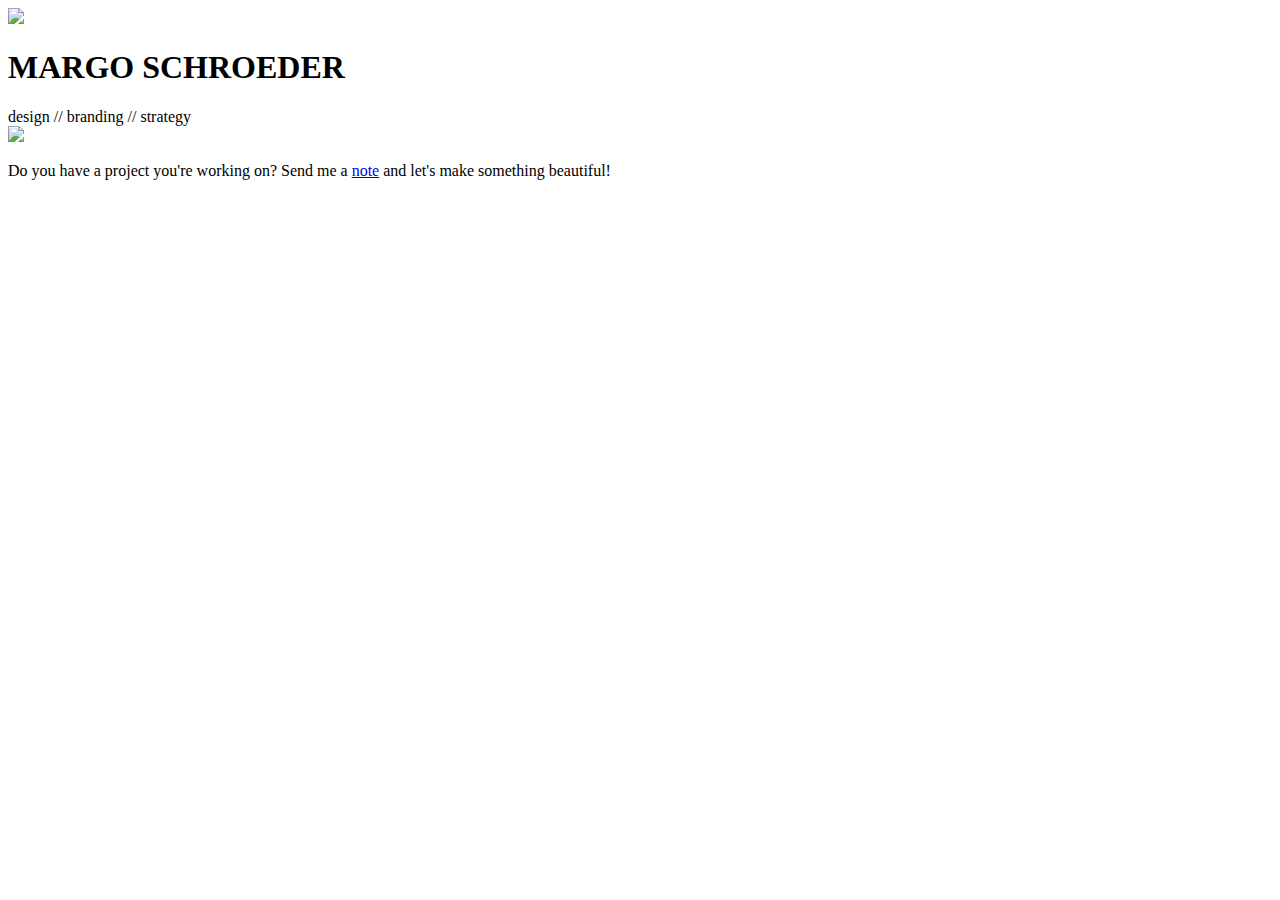
==== unit_3/index.html @ 3678cbc9 "updates" ====
<!DOCTYPE html>
<html>

<head>
	<title>MARGO SCHROEDER</title>
	<link rel="stylesheet" type="text/css" href="style.css">
</head>

<body>
	
	<img src="M-Logo-Final-White_no-text.png">

	<h1>MARGO SCHROEDER</h1>
	
	<div id="slogan">design // branding // strategy</div>

	<img src="mountains-and-clouds-33 copy 2.jpg">

	<p>Do you have a project you're working on? Send me a <a href="mailto:margoschroeder8@gmail.com">note</a> and let's make something beautiful!</p>


</body>
</html>
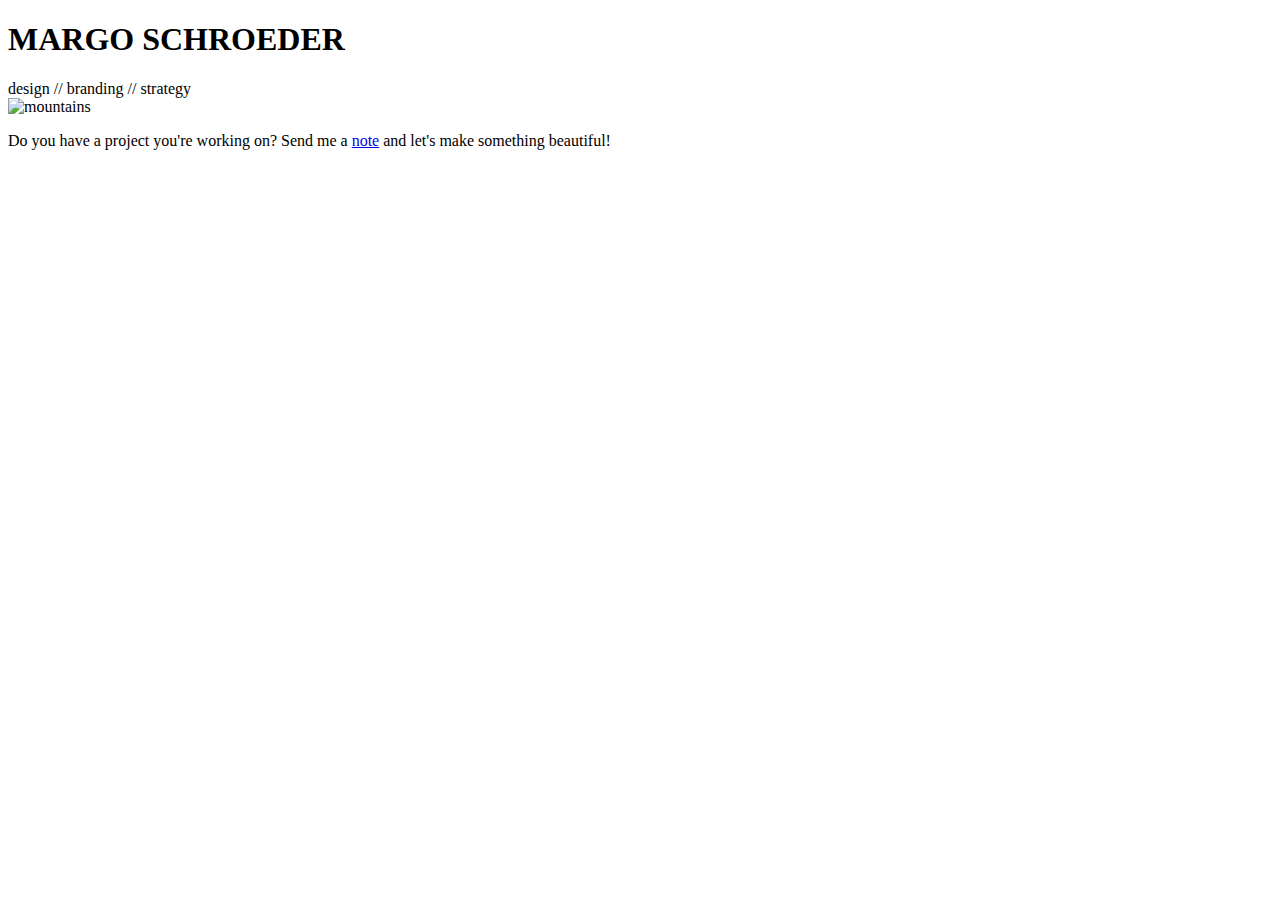
==== commit 107a7a78: "Update index.html" ====
--- a/unit_3/index.html
+++ b/unit_3/index.html
@@ -7,14 +7,14 @@
 </head>
 
 <body>
-	
-	<img src="M-Logo-Final-White_no-text.png">
 
 	<h1>MARGO SCHROEDER</h1>
 	
 	<div id="slogan">design // branding // strategy</div>
 
-	<img src="mountains-and-clouds-33 copy 2.jpg">
+	<img src="mountains-and-clouds-33 copy 2.jpg"
+	title="mountains"
+	alt="mountains">
 
 	<p>Do you have a project you're working on? Send me a <a href="mailto:margoschroeder8@gmail.com">note</a> and let's make something beautiful!</p>
 
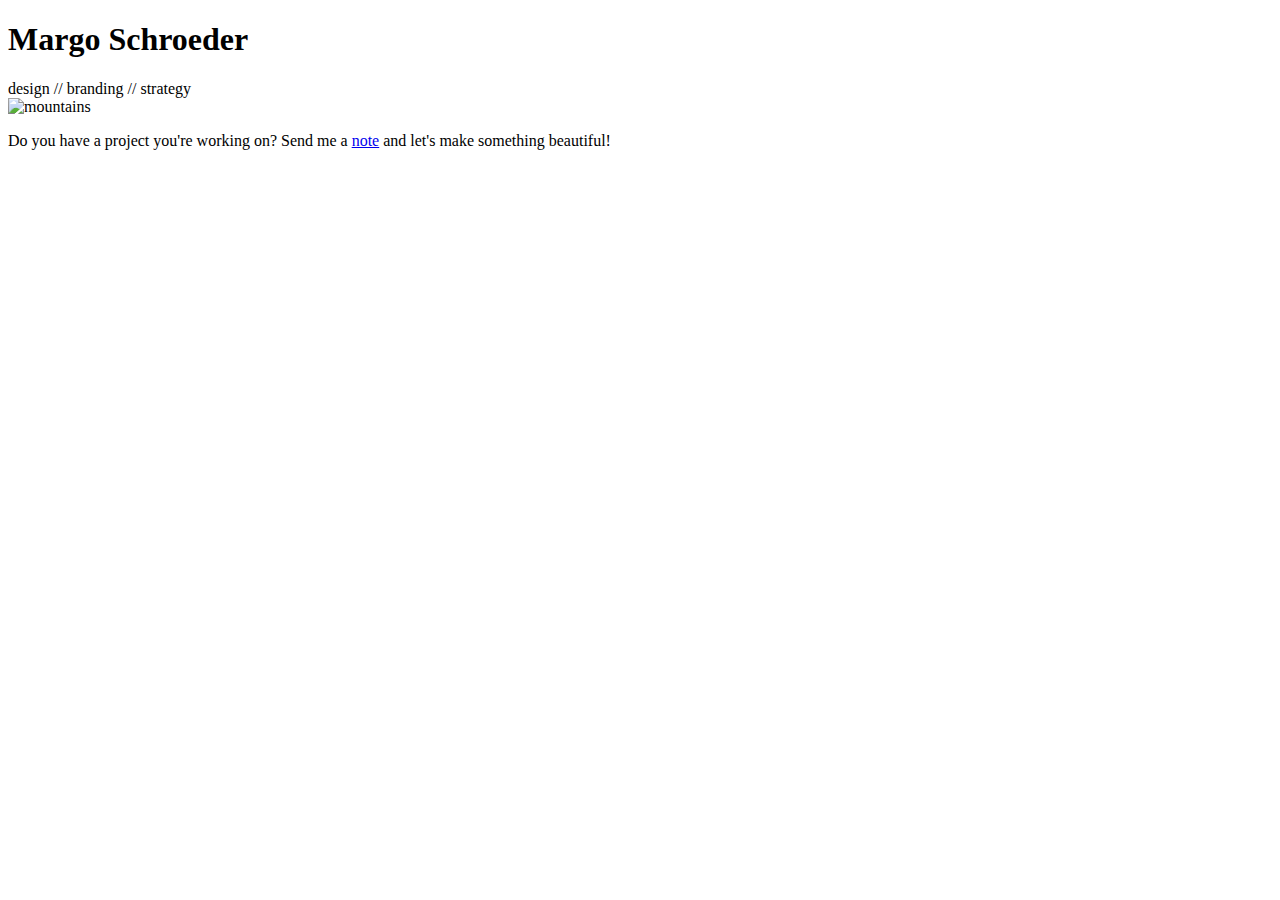
==== commit d5b90a1f: "text update" ====
--- a/unit_3/index.html
+++ b/unit_3/index.html
@@ -1,18 +1,20 @@
 <!DOCTYPE html>
+
 <html>
 
 <head>
+		<link rel="stylesheet" type="text/css" href="style.css">
+		<link href="https://fonts.googleapis.com/css?family=Lato" rel="stylesheet">
 	<title>MARGO SCHROEDER</title>
-	<link rel="stylesheet" type="text/css" href="style.css">
 </head>
 
 <body>
 
-	<h1>MARGO SCHROEDER</h1>
+	<h1>Margo Schroeder</h1>
 	
 	<div id="slogan">design // branding // strategy</div>
 
-	<img src="mountains-and-clouds-33 copy 2.jpg"
+	<img src="mountains.jpg"
 	title="mountains"
 	alt="mountains">
 
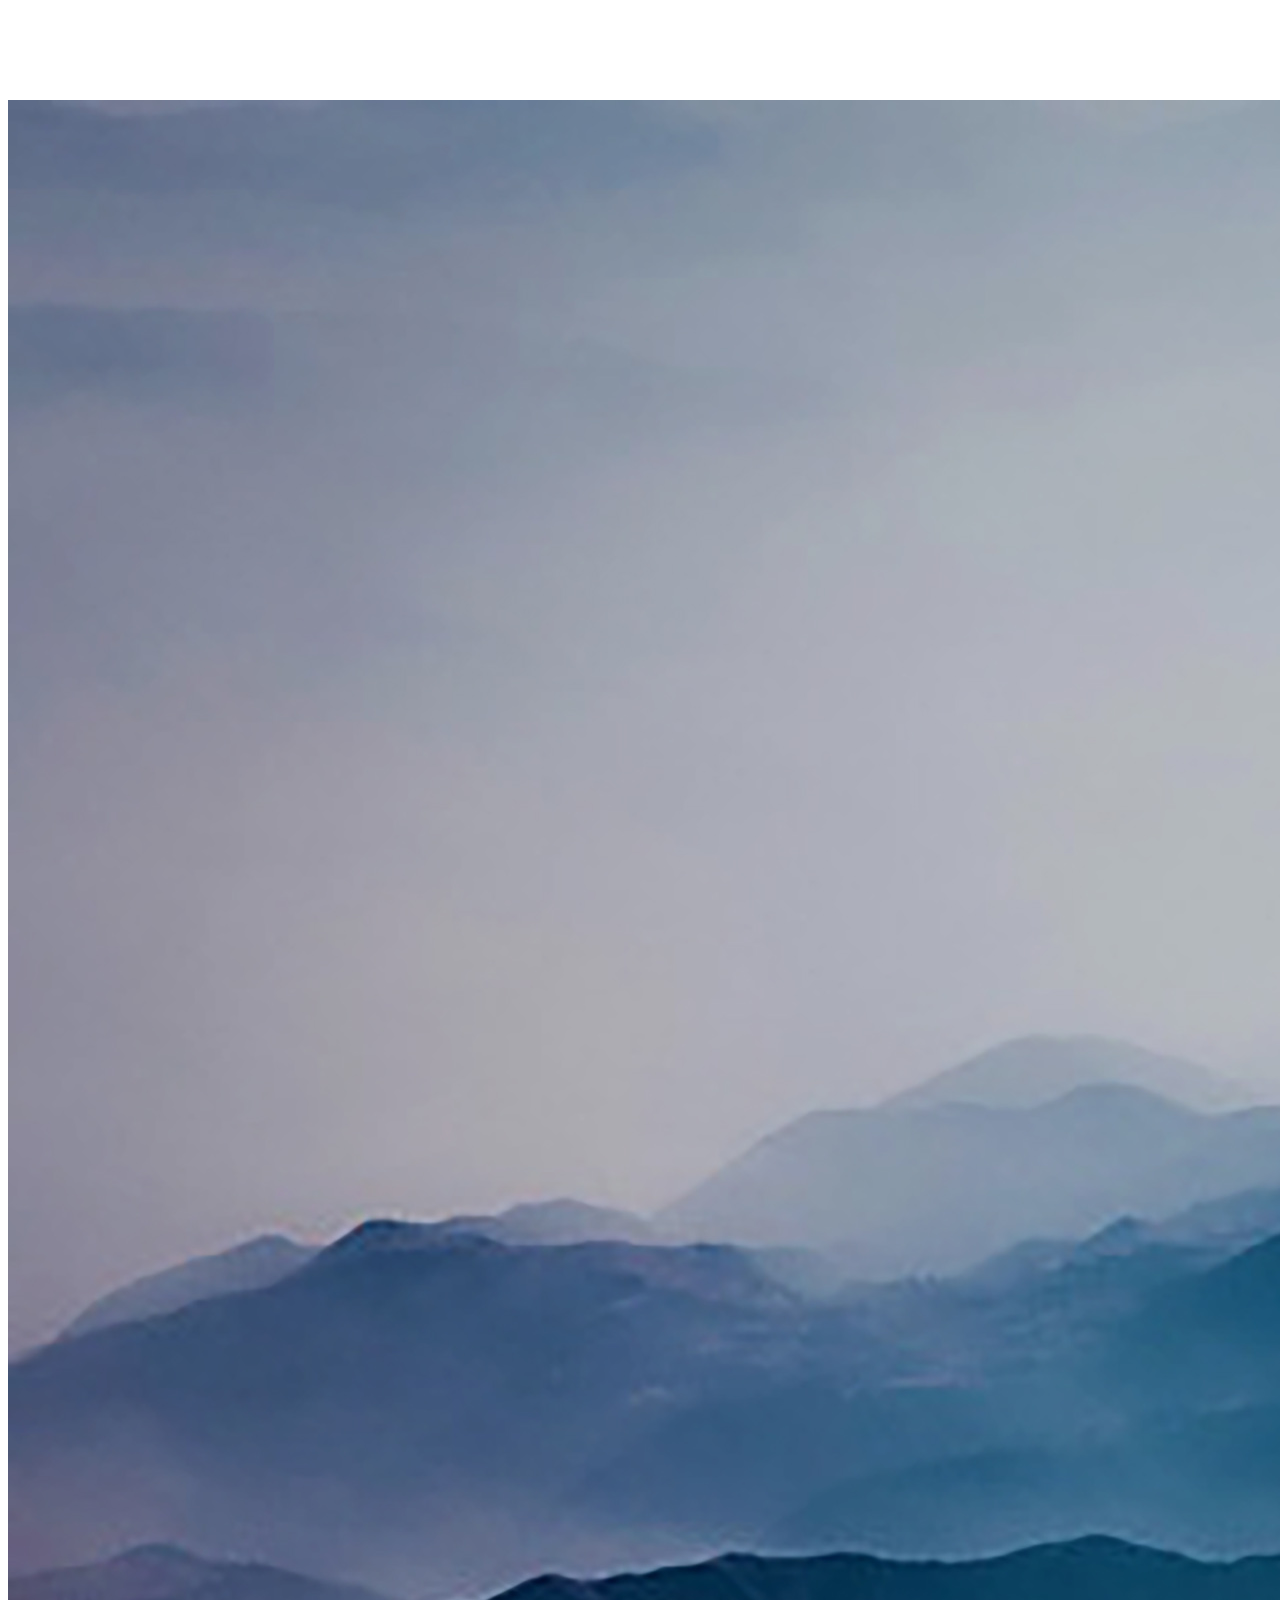
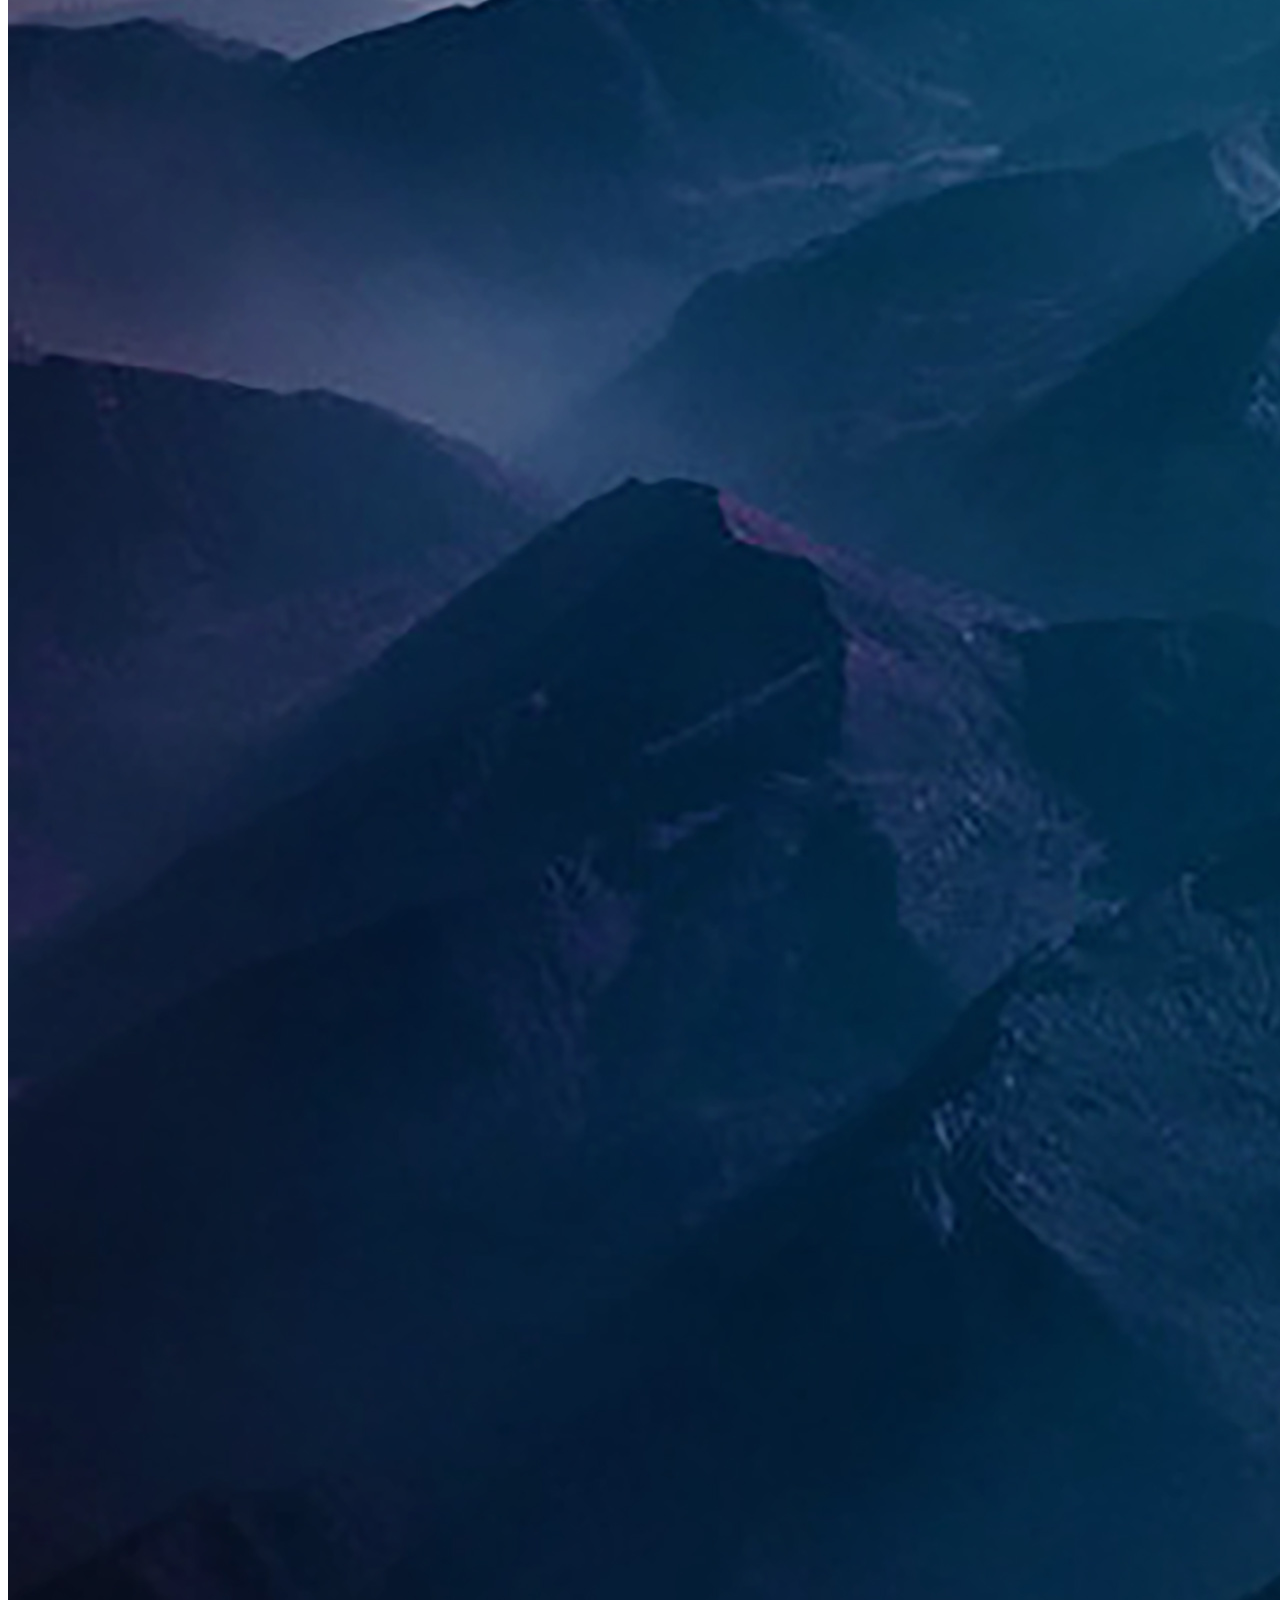
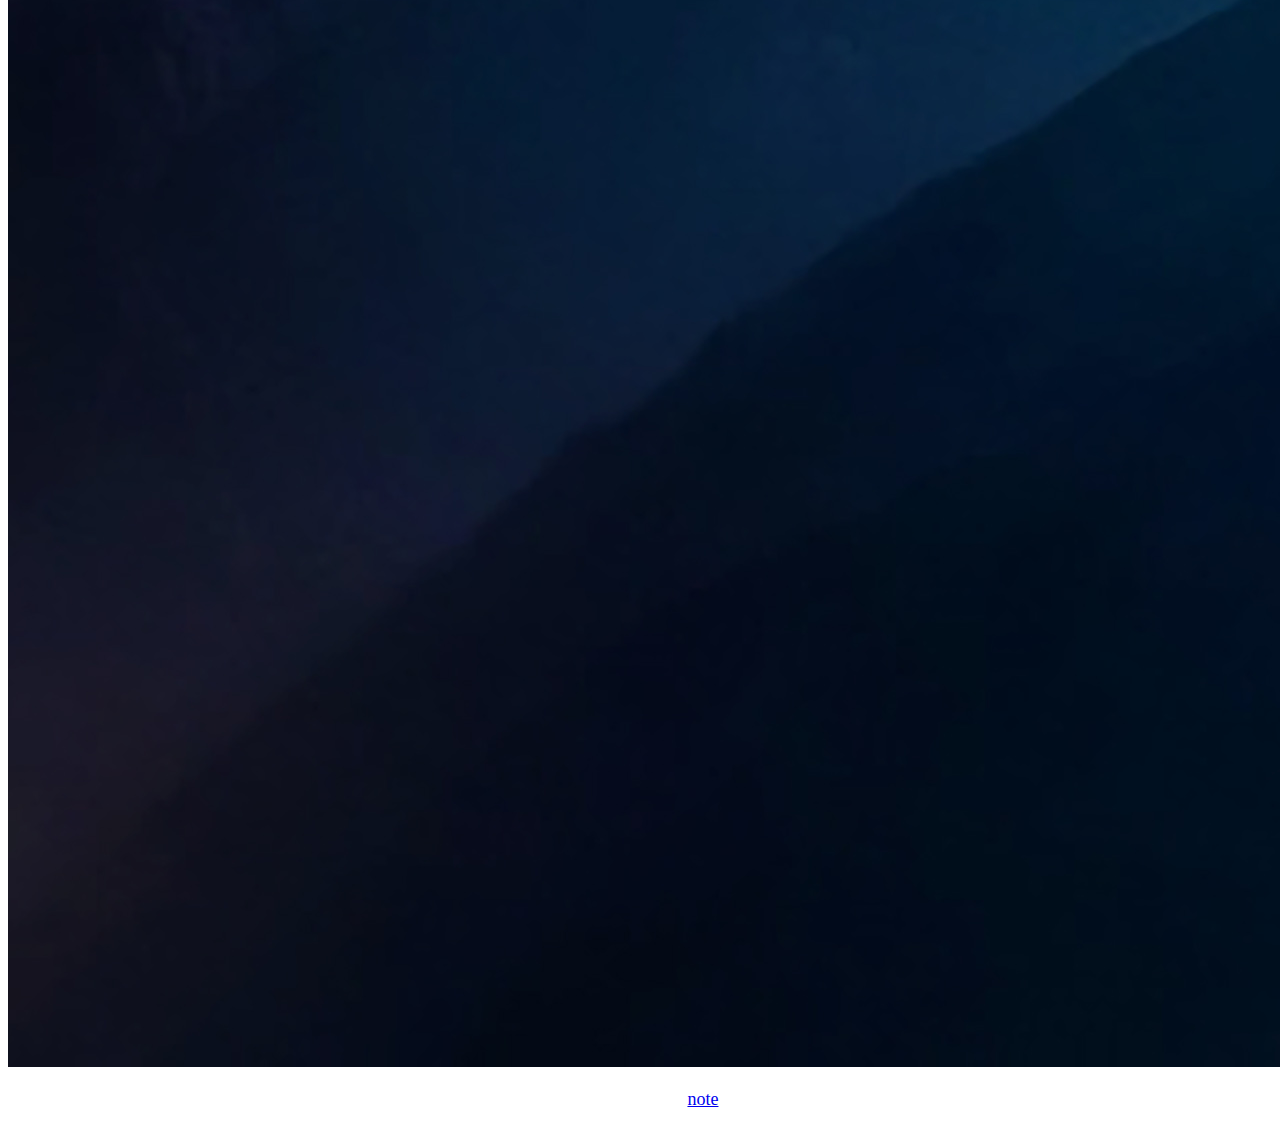
==== commit 266a720e: "updates to links" ====
--- a/unit_3/index.html
+++ b/unit_3/index.html
@@ -3,8 +3,7 @@
 <html>
 
 <head>
-		<link rel="stylesheet" type="text/css" href="style.css">
-		<link href="https://fonts.googleapis.com/css?family=Lato" rel="stylesheet">
+		<link rel="stylesheet" type="text/css" href="css/style.css">
 	<title>MARGO SCHROEDER</title>
 </head>
 
@@ -14,7 +13,7 @@
 	
 	<div id="slogan">design // branding // strategy</div>
 
-	<img src="mountains.jpg"
+	<img src="images/mountains.jpg"
 	title="mountains"
 	alt="mountains">
 
--- a/unit_3/css/style.css
+++ b/unit_3/css/style.css
@@ -0,0 +1,26 @@
+body {
+	text-align: center;
+	color: #ffffff;
+	background: url("images/mountains.jpg");
+	background-size: cover;
+}
+
+h1 {
+	text-align: center;
+	text-transform: uppercase;
+	font-family: helvetica;
+	font-size: 30px;
+}
+
+#slogan
+{
+	font-family: garamond;
+	font-style: italic;
+	font-size: 22px;
+}
+
+p {
+	font-family: garamond;
+	font-size: 18px;
+}
+
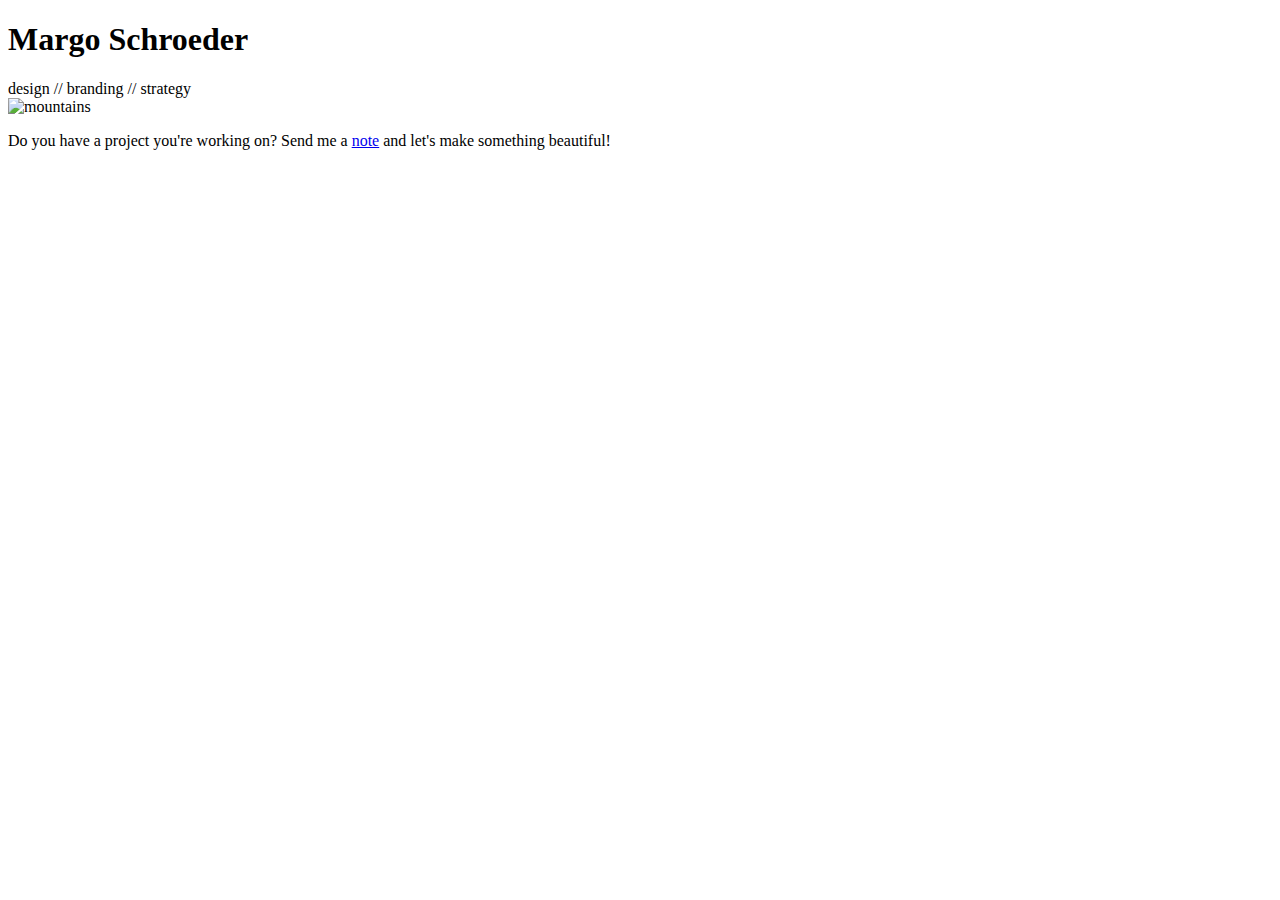
==== commit d06959df: "updated file paths attempt" ====
--- a/unit_3/index.html
+++ b/unit_3/index.html
@@ -3,7 +3,7 @@
 <html>
 
 <head>
-		<link rel="stylesheet" type="text/css" href="css/style.css">
+		<link rel="stylesheet" type="text/css" href="unit_3/css/style.css">
 	<title>MARGO SCHROEDER</title>
 </head>
 
@@ -13,7 +13,7 @@
 	
 	<div id="slogan">design // branding // strategy</div>
 
-	<img src="images/mountains.jpg"
+	<img src="unit_3/images/mountains.jpg"
 	title="mountains"
 	alt="mountains">
 
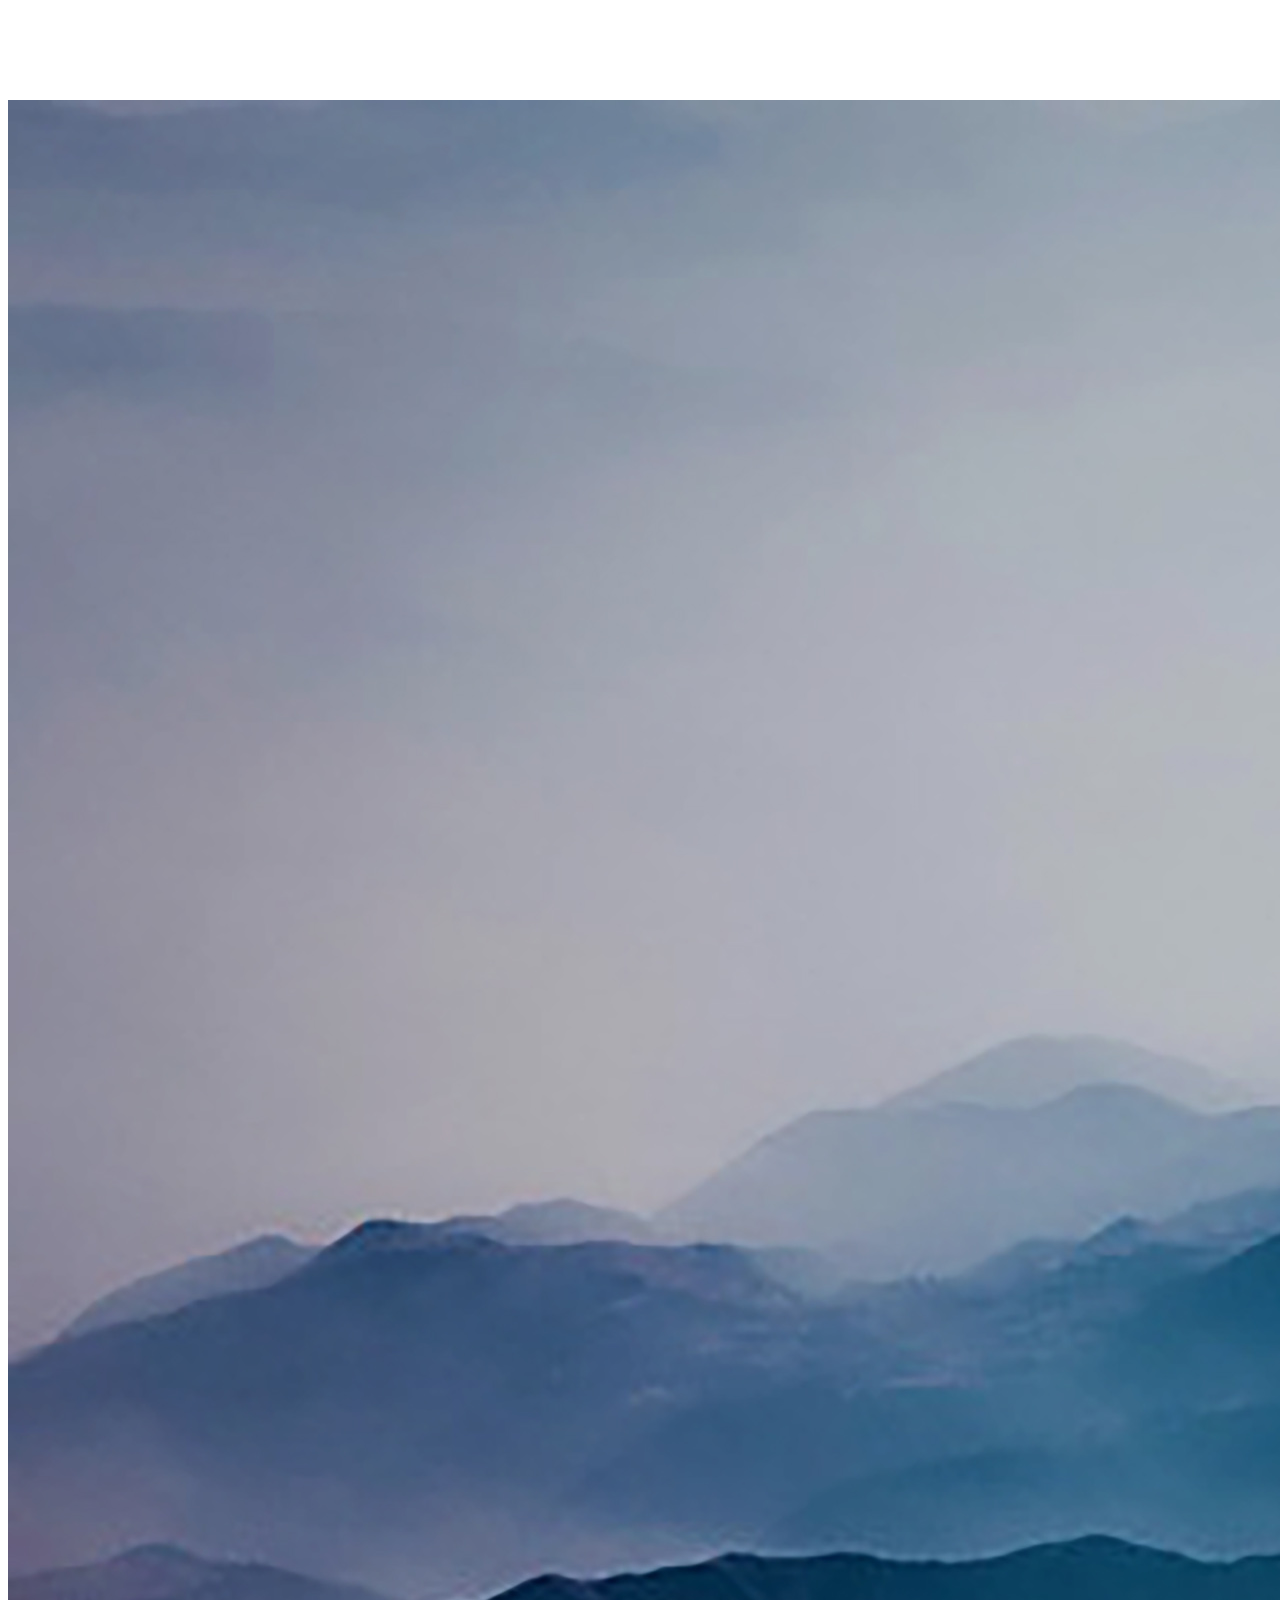
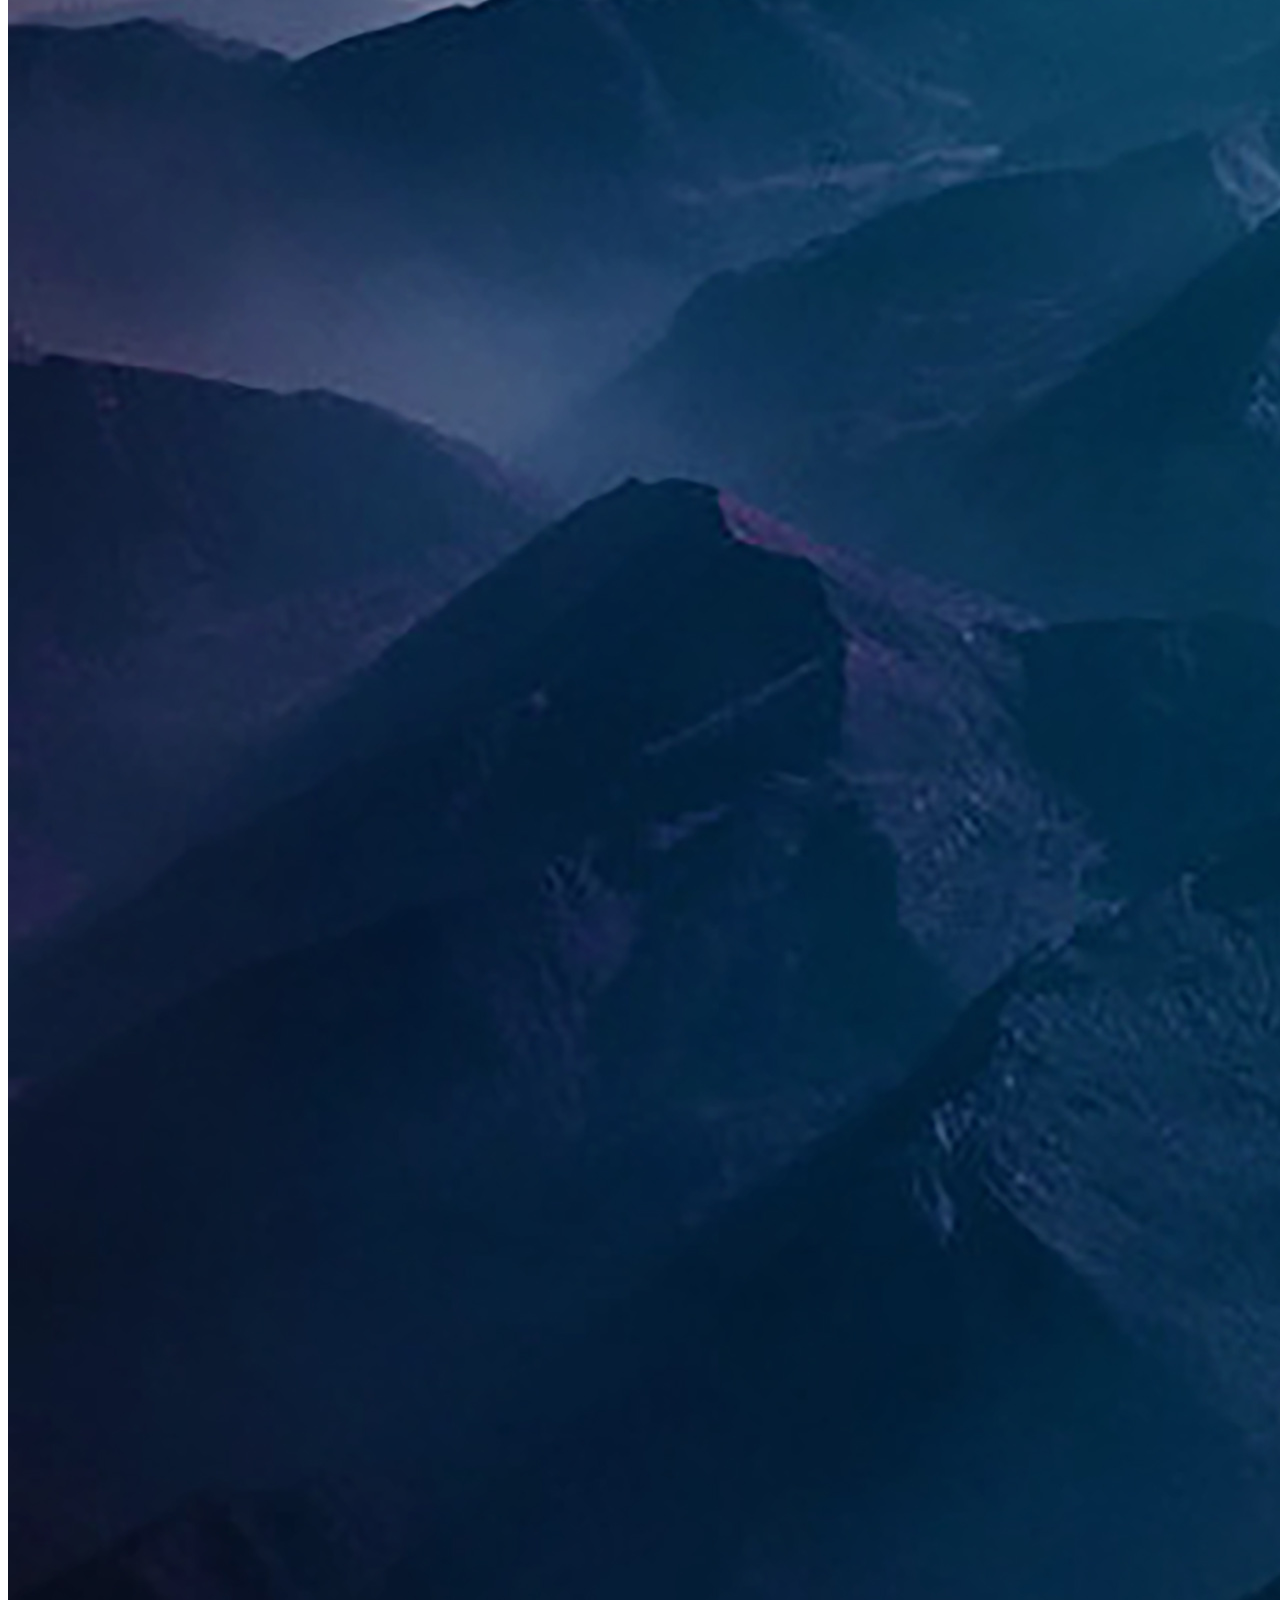
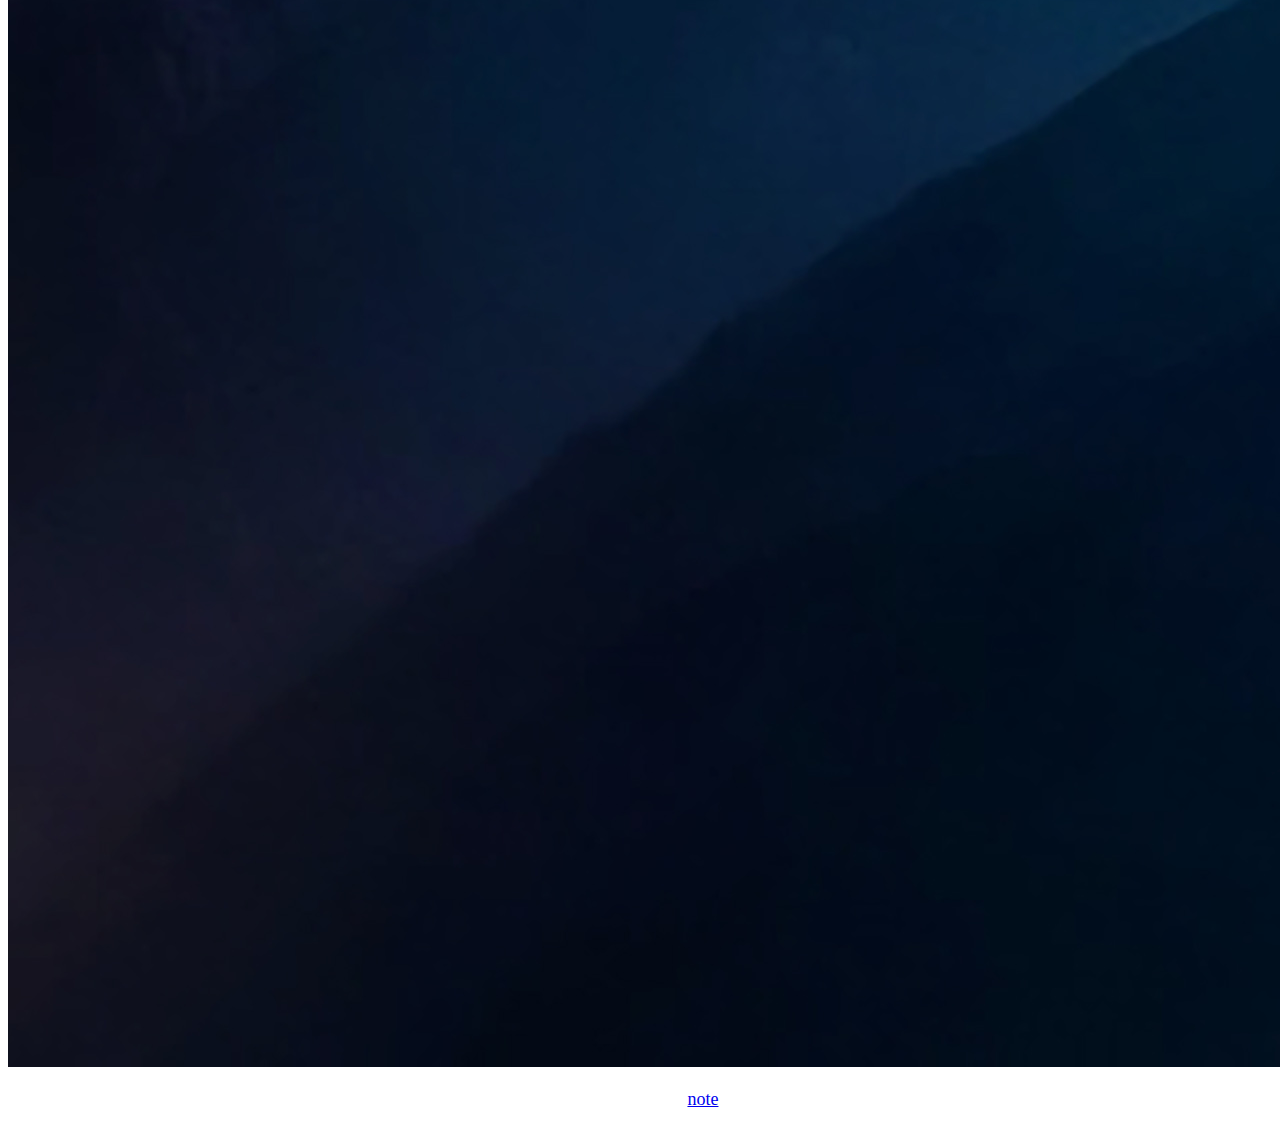
==== commit 43ca12a7: "link changes" ====
--- a/unit_3/index.html
+++ b/unit_3/index.html
@@ -3,7 +3,7 @@
 <html>
 
 <head>
-		<link rel="stylesheet" type="text/css" href="unit_3/css/style.css">
+		<link rel="stylesheet" type="text/css" href="css/style.css">
 	<title>MARGO SCHROEDER</title>
 </head>
 
@@ -13,7 +13,7 @@
 	
 	<div id="slogan">design // branding // strategy</div>
 
-	<img src="unit_3/images/mountains.jpg"
+	<img src="images/mountains.jpg"
 	title="mountains"
 	alt="mountains">
 
--- a/unit_3/css/style.css
+++ b/unit_3/css/style.css
@@ -0,0 +1,25 @@
+body {
+	text-align: center;
+	color: #ffffff;
+	background: url("images/mountains.jpg");
+	background-size: cover;
+}
+
+h1 {
+	text-transform: uppercase;
+	font-family: helvetica;
+	font-size: 30px;
+}
+
+#slogan
+{
+	font-family: garamond;
+	font-style: italic;
+	font-size: 22px;
+}
+
+p {
+	font-family: garamond;
+	font-size: 18px;
+}
+
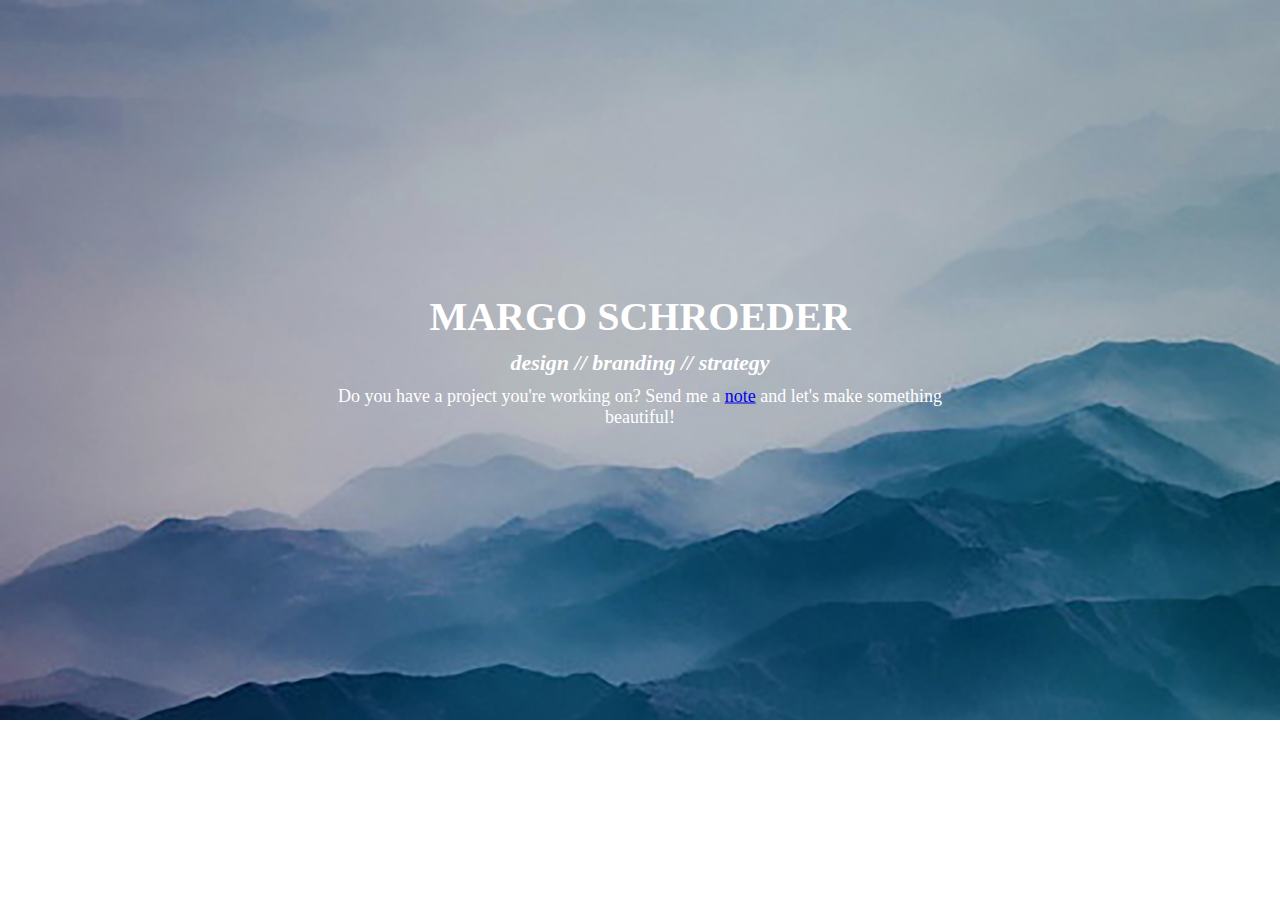
==== commit 18f55ab1: "changes from 1:1" ====
--- a/unit_3/index.html
+++ b/unit_3/index.html
@@ -8,17 +8,19 @@
 </head>
 
 <body>
-
+<header id="hero">
+	
+<div id="hero_content">
 	<h1>Margo Schroeder</h1>
-	
-	<div id="slogan">design // branding // strategy</div>
-
+	<h2>design // branding // strategy</h2>
+	<p>Do you have a project you're working on? Send me a <a href="mailto:margoschroeder8@gmail.com">note</a> and let's make something beautiful!</p>
+</div>
 	<img src="images/mountains.jpg"
 	title="mountains"
 	alt="mountains">
 
-	<p>Do you have a project you're working on? Send me a <a href="mailto:margoschroeder8@gmail.com">note</a> and let's make something beautiful!</p>
-
+	
+</header>
 
 </body>
 </html>--- a/unit_3/css/style.css
+++ b/unit_3/css/style.css
@@ -1,21 +1,48 @@
+* {
+	margin: 0;
+	padding: 0;
+	box-sizing: border-box;
+}
+
 body {
 	text-align: center;
 	color: #ffffff;
-	background: url("images/mountains.jpg");
+	background-image: url("images/mountains.jpg");
 	background-size: cover;
+}
+#hero {
+	width: 100%;
+	position: relative;
+	height: 56.25vw;
+	overflow: hidden;
+}
+
+#hero_content {
+	position: absolute;
+	top: 50%;
+	left: 50%;
+	transform: translate(-50%, -50%);
+}
+
+img {
+	display: block;
+	width: 100%;
 }
 
 h1 {
 	text-transform: uppercase;
-	font-family: helvetica;
-	font-size: 30px;
+	font-family: open sans;
+	font-size: 40px;
+	padding-bottom: 10px;
 }
 
-#slogan
+h2
 {
 	font-family: garamond;
 	font-style: italic;
 	font-size: 22px;
+	padding-bottom: 10px;
+
 }
 
 p {
